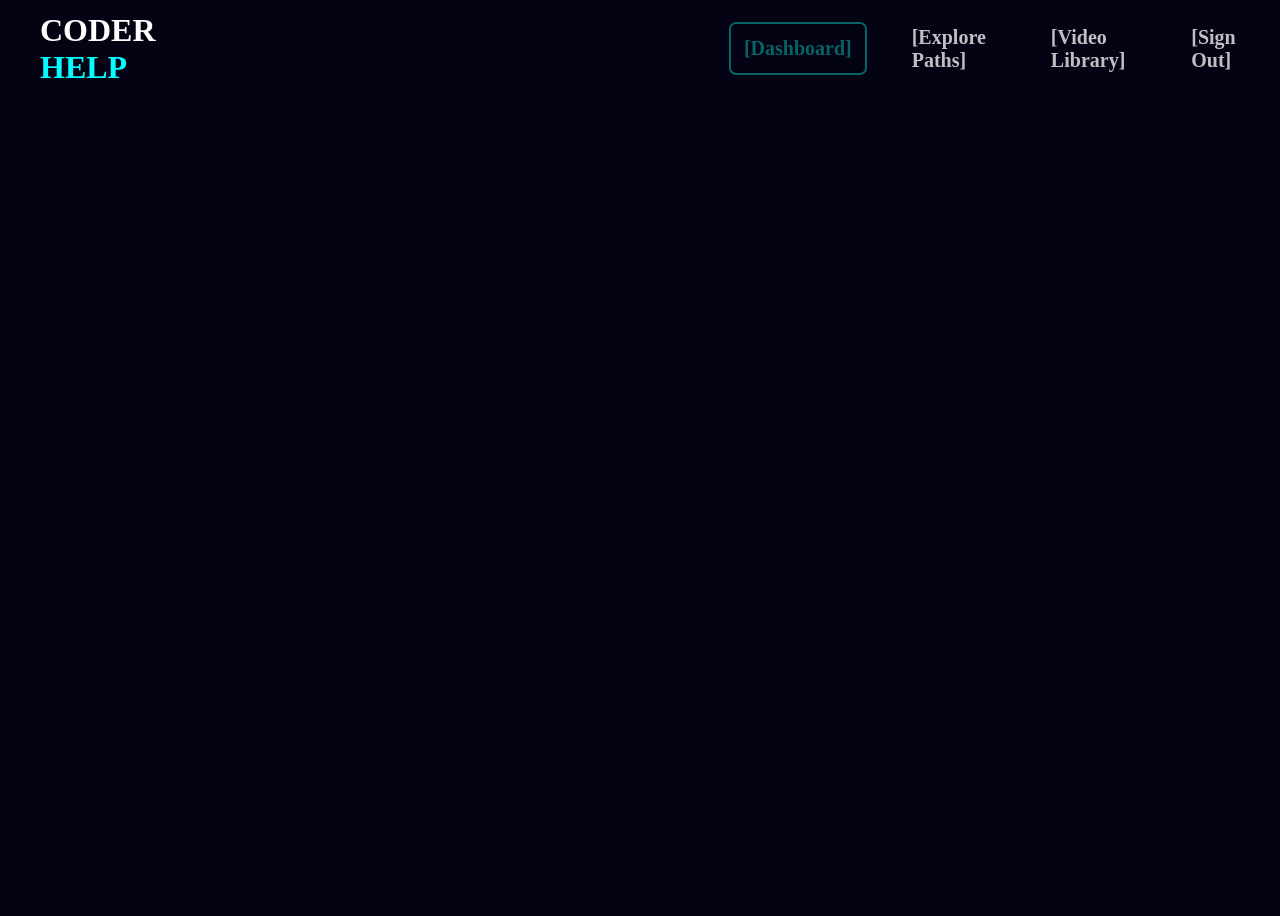
==== index.html @ d23f5383 "first commit" ====
<html>
    <head>
        <link rel="stylesheet" href="style.css">
    </head>
    <body>
        <div class="main-container">
            <div class="header">
                <div class="logo">
                    <h1 class="logo-text">Coder <span class="logo-text2">Help</span></h1>
                </div>
                <div class="menu-boxes">
                    <div class="menu-box">
                        <h3 class="menu1">[Dashboard]</h3>
                    </div>
                    <div class="menu-box">
                        <h3 class="menu2">[Explore Paths]</h3>
                    </div>
                    <div class="menu-box">
                        <h3 class="menu3">[Video Library]</h3>
                    </div>
                    <div class="menu-box">
                        <h3 class="menu4">[Sign Out]</h3>
                    </div>
                </div>
            </div>
        </div>
        <script src="script.js"></script>
    </body>
</html>
---- style.css ----
body{
    background-color : rgb(3, 3, 20);
    overflow : hidden;
}

.main-container{
    display : flex;
    flex-direction : column;
    align-items : center;
    width : 100vw;
    height : 100vh;
}

.header{
    display : flex;
    gap : 490px;
    width : 95vw;
    height : 9vh;
}

.logo{
    display : flex;
    align-items : center;
    width : 20%;
}

.logo-text{
    color : white;
}

.logo-text2{
    color : aqua;
}

.logo-text, .logo-text2{
    text-transform : uppercase;
}

.menu-boxes{
    display : flex;  
    gap : 30px;
    width : 53%;
}

.menu-box{
    display : flex;
    align-items : center;
    margin-top : 10px;
    margin-bottom : 10px;
}

.menu1, .menu2, .menu3, .menu4{
    color : rgba(255, 255, 255, 0.749);
    font-size : 20px;
    cursor : pointer;
    padding : 13px;
    border-radius : 7px;
    transition : color 0.5s ease, border-color 0.5s ease, background-color 0.5s ease;
    border: 2px solid transparent;
}

.menu1{
    color : rgba(10, 119, 119, 0.825);
    border-color : rgba(10, 119, 119, 0.825);
}
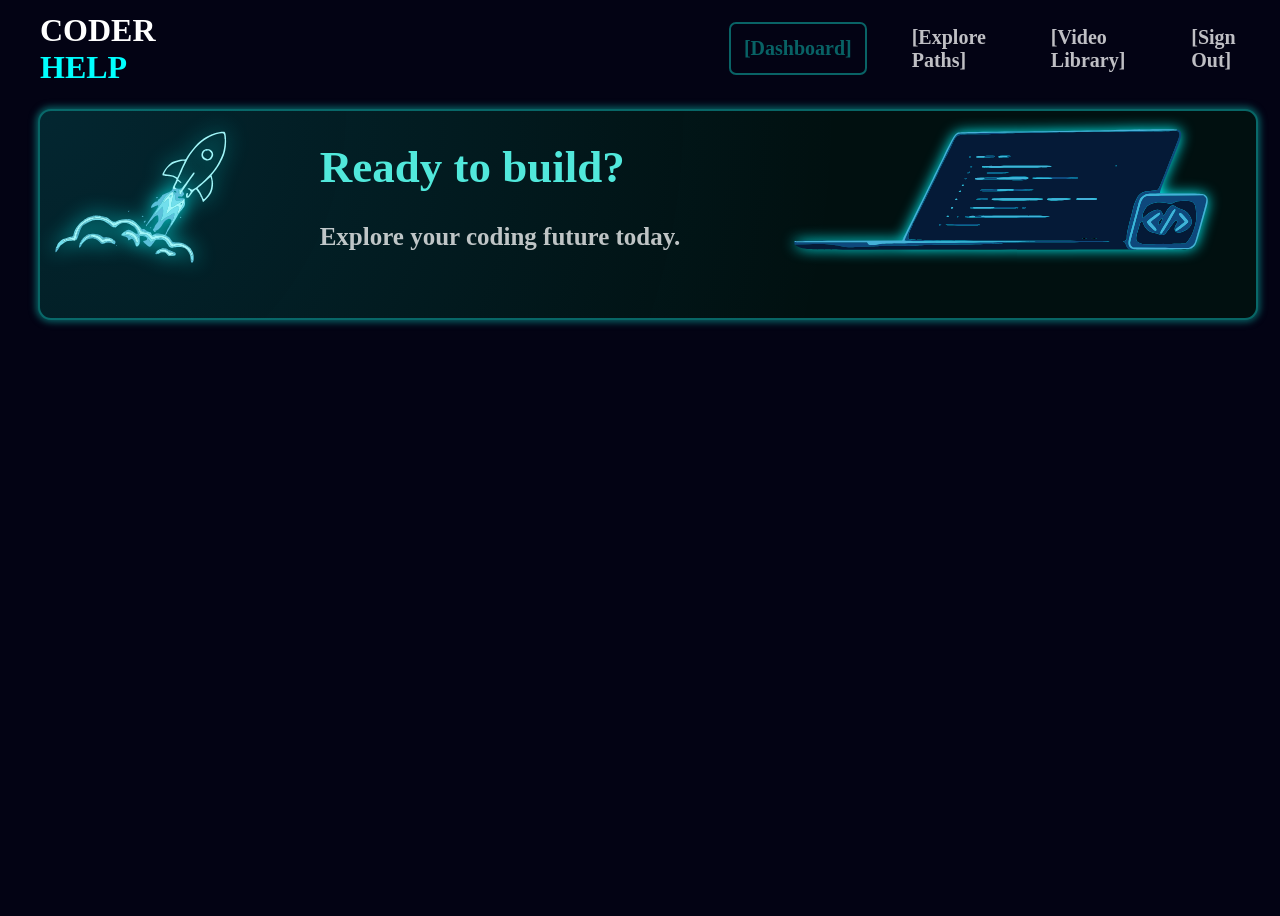
==== commit 95e81081: "Added welcome section in dashboard" ====
--- a/index.html
+++ b/index.html
@@ -23,6 +23,18 @@
                     </div>
                 </div>
             </div>
+            <div class="welcome">
+                <div class="wel-img1">
+                    <img src="rocket_ch.svg" class="rocket-img" alt="Neon Rocket">
+                </div>
+                <div class="wel-txt">
+                    <h1 class="wel-title">Ready to build?</h1>
+                    <h3 class="wel-desc">Explore your coding future today.</h3>
+                </div>
+                <div class="wel-img2">
+                    <img src="laptop_ch.svg" class="laptop-img" alt="Neon Rocket">
+                </div>
+            </div>
         </div>
         <script src="script.js"></script>
     </body>
--- a/style.css
+++ b/style.css
@@ -62,4 +62,50 @@
 .menu1{
     color : rgba(10, 119, 119, 0.825);
     border-color : rgba(10, 119, 119, 0.825);
+}
+
+.welcome{
+    display : flex;
+    width : 95vw;
+    height : 23vh;
+    border-radius : 13px;
+    border : 2px solid rgba(10, 119, 119, 0.825);
+    box-shadow: 0 0 7px 2px rgba(10, 119, 119, 0.825);
+    margin-top : 20px;
+    background-color: rgb(1, 16, 16);
+    background-image: radial-gradient(circle at top left, rgba(14, 165, 233, 0.15) 0%, transparent 65%);
+}
+
+.wel-img1{
+    width : 23%;
+}
+
+.rocket-img{
+    width : 100%;
+    filter : drop-shadow(0 0 10px aqua);
+}
+
+.wel-txt{
+    width : 30%;
+}
+
+.wel-title{
+    color : rgb(81, 232, 219);
+    font-size : 45px;
+}
+
+.wel-desc{
+    color : rgba(255, 255, 255, 0.749);
+    font-size : 25px;
+}
+
+.wel-img2{
+    width : 40%;
+}
+
+.laptop-img{
+    width : 100%;
+    filter : drop-shadow(0 0 7px aqua);
+    margin-top : 8px;
+    margin-left : 90px;
 }
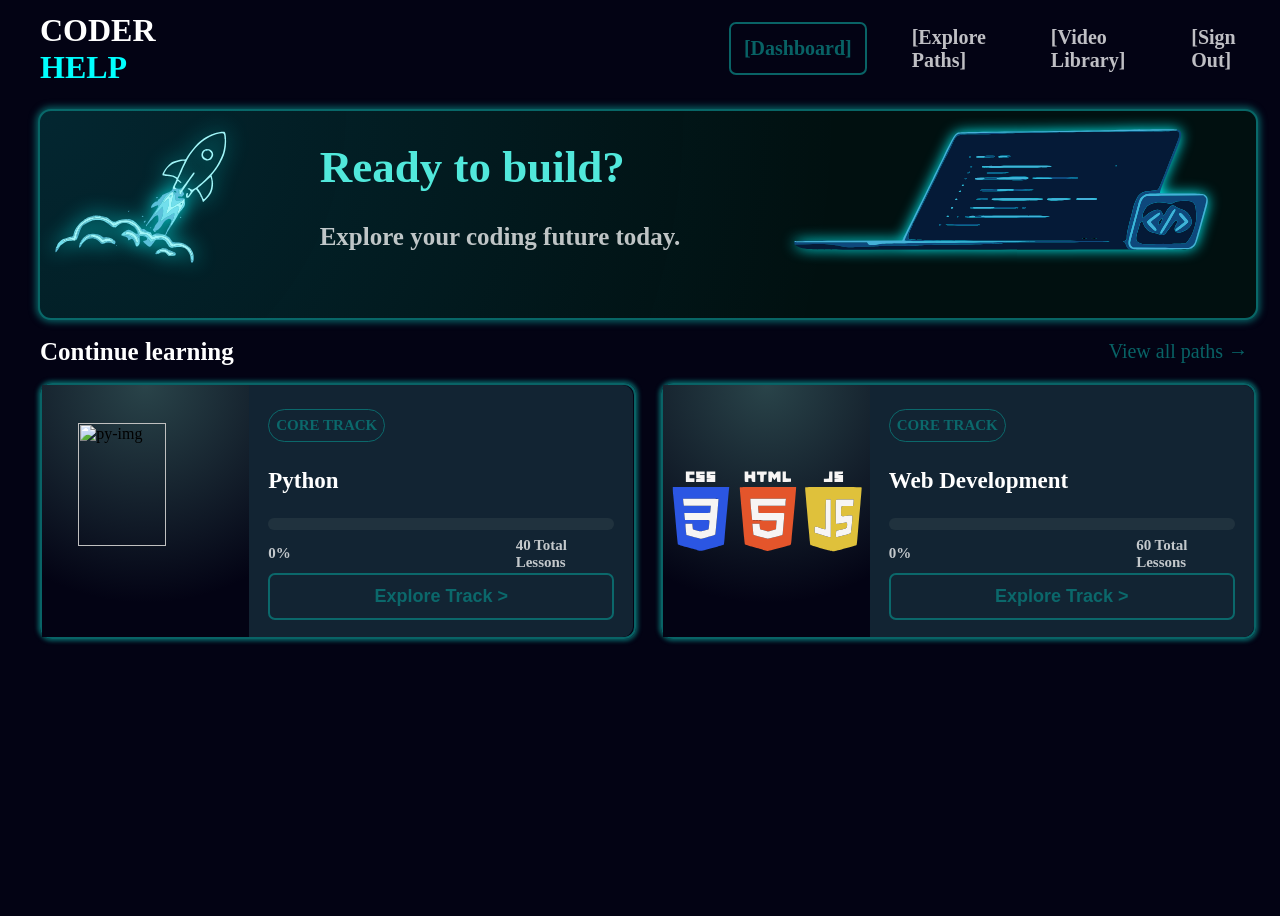
==== commit 5f0249b2: "Completed CSS for cont-learning section of dashboard" ====
--- a/index.html
+++ b/index.html
@@ -35,6 +35,58 @@
                     <img src="laptop_ch.svg" class="laptop-img" alt="Neon Rocket">
                 </div>
             </div>
+            <div class="cont-learning-txt">
+                <h3 class="cont-learning-title">Continue learning</h3>
+                <a class="all-paths" href="explore_paths.html">View all paths →</a>
+            </div>
+            <div class="cont-learnings">
+                <div class="cont-learning">
+                    <div class="lang-img">
+                        <img src="https://upload.wikimedia.org/wikipedia/commons/thumb/c/c3/Python-logo-notext.svg/960px-Python-logo-notext.svg.png" class="py-img" alt="py-img">
+                    </div>
+                    <div class="lang-desc">
+                        <div class="desc-title">
+                            <h3 class="core-track">CORE TRACK</h3>
+                        </div>
+                        <div class="desc-name">
+                            <h3 class="lang-name">Python</h3>
+                        </div>
+                        <div class="desc-bar">
+                            <div class="progress-bar"></div>
+                        </div>
+                        <div class="bar-value">
+                            <h4 class="bar-data">0% </h4>
+                            <h4 class="bar-data2">40 Total Lessons</h4>
+                        </div>
+                        <div class="explore-track">
+                            <button class="explore-btn">Explore Track ></button>
+                        </div>
+                    </div>
+                </div>
+                <div class="cont-learning">
+                    <div class="lang-img">
+                        <img src="web-img.svg" class="web-img" alt="web-img">
+                    </div>
+                    <div class="lang-desc">
+                        <div class="desc-title">
+                            <h3 class="core-track">CORE TRACK</h3>
+                        </div>
+                        <div class="desc-name">
+                            <h3 class="lang-name">Web Development</h3>
+                        </div>
+                        <div class="desc-bar">
+                            <div class="progress-bar"></div>
+                        </div>
+                        <div class="bar-value">
+                            <h4 class="bar-data">0% </h4>
+                            <h4 class="bar-data2">60 Total Lessons</h4>
+                        </div>
+                        <div class="explore-track">
+                            <button class="explore-btn">Explore Track ></button>
+                        </div>
+                    </div>
+                </div>
+            </div>
         </div>
         <script src="script.js"></script>
     </body>
--- a/style.css
+++ b/style.css
@@ -108,4 +108,163 @@
     filter : drop-shadow(0 0 7px aqua);
     margin-top : 8px;
     margin-left : 90px;
+}
+
+.cont-learning-txt{
+    display : flex;
+    align-items : center;
+    height : 7vh;
+    width : 95vw;
+}
+
+.cont-learning-title{
+    color : white;
+    font-size : 25px;
+    font-style : bold;
+}
+
+.all-paths{
+    color : rgba(10, 119, 119, 0.825);
+    font-size : 20px;
+    position : absolute;
+    right : 2.5vw;
+    cursor : pointer;
+    text-decoration : none;
+}
+
+.cont-learnings{
+    display : flex;
+    gap : 25px;
+    justify-content : center;
+    width : 95vw;
+    height : 28vh;
+}
+
+.cont-learning{
+    display : flex;
+    align-items : center;
+    width : 50%;
+    height : 28vh;
+    border-radius : 12px;
+    border : 2px solid rgba(10, 119, 119, 0.825);
+    box-shadow: 0 0 4px 2px rgba(10, 119, 119, 0.825);
+}
+
+.lang-img{
+    background-color : rgb(3, 3, 20);
+    background-image : radial-gradient(circle at top, rgba(61, 101, 101, 0.66) 0%, transparent 80%);
+    display : flex;
+    align-items : center;
+    justify-content : center;
+    width : 35%;
+    height : 100%;
+}
+
+.py-img{
+    width : 65%;
+    height : 70%;
+}
+
+.web-img{
+    width : 100%;
+    height : 100%;
+}
+
+.lang-desc{
+    width : 65%;
+    height : 100%;
+    background-color: rgb(18, 36, 51);;
+    display : flex;
+    align-items : center;
+    justify-content : center;
+    flex-direction : column;    
+    border-radius : 0 11px 11px 0;
+}
+
+.desc-title{
+    display : flex;
+    align-items : center;
+    width : 90%;
+    height : 22%;
+}
+
+.desc-name{
+    display : flex;
+    align-items : center;
+    width : 90%;
+    height : 22%;
+}
+
+.desc-bar{
+    display : flex;
+    align-items : center;
+    width : 90%;
+    height : 12%;
+}
+
+.bar-value{
+    display : flex;
+    align-items : center;
+    width : 90%;
+    height : 12%;
+}
+
+.explore-track{
+    display : flex;
+    align-items : center;
+    justify-content : center;
+    width : 90%;
+    height : 22%;
+}
+
+.core-track{
+    display : flex;
+    justify-content : center;
+    align-items : center;
+    color : rgba(10, 119, 119, 0.825);
+    font-size : 15px;
+    border : 1px solid rgba(10, 119, 119, 0.825);
+    border-radius : 50px;
+    padding : 7px;
+}
+
+.lang-name{
+    color : white;
+    font-size : 23px;
+}
+
+.progress-bar{
+    background-color: rgb(32, 50, 62);
+    width : 100%;
+    height : 40%;
+    border-radius : 50px;
+}
+
+.bar-data{
+    color : rgba(255, 255, 255, 0.749);
+    font-size : 15px;
+}
+
+.bar-data2{
+    color : rgba(255, 255, 255, 0.749);
+    font-size : 15px;
+    margin-left : 65%;
+}
+
+.explore-btn{
+    background : transparent;
+    color : rgba(10, 119, 119, 0.825);
+    font-size : 18px;
+    font-weight : bold;
+    border : 2px solid rgba(10, 119, 119, 0.825);
+    border-radius : 7px;
+    width : 100%;
+    height : 85%;
+    cursor : pointer;
+    transition :  0.5s;
+}
+
+.explore-btn:hover{
+    transform : translateX(10px);
+    box-shadow : 0 1px 3px 0 aqua;
 }
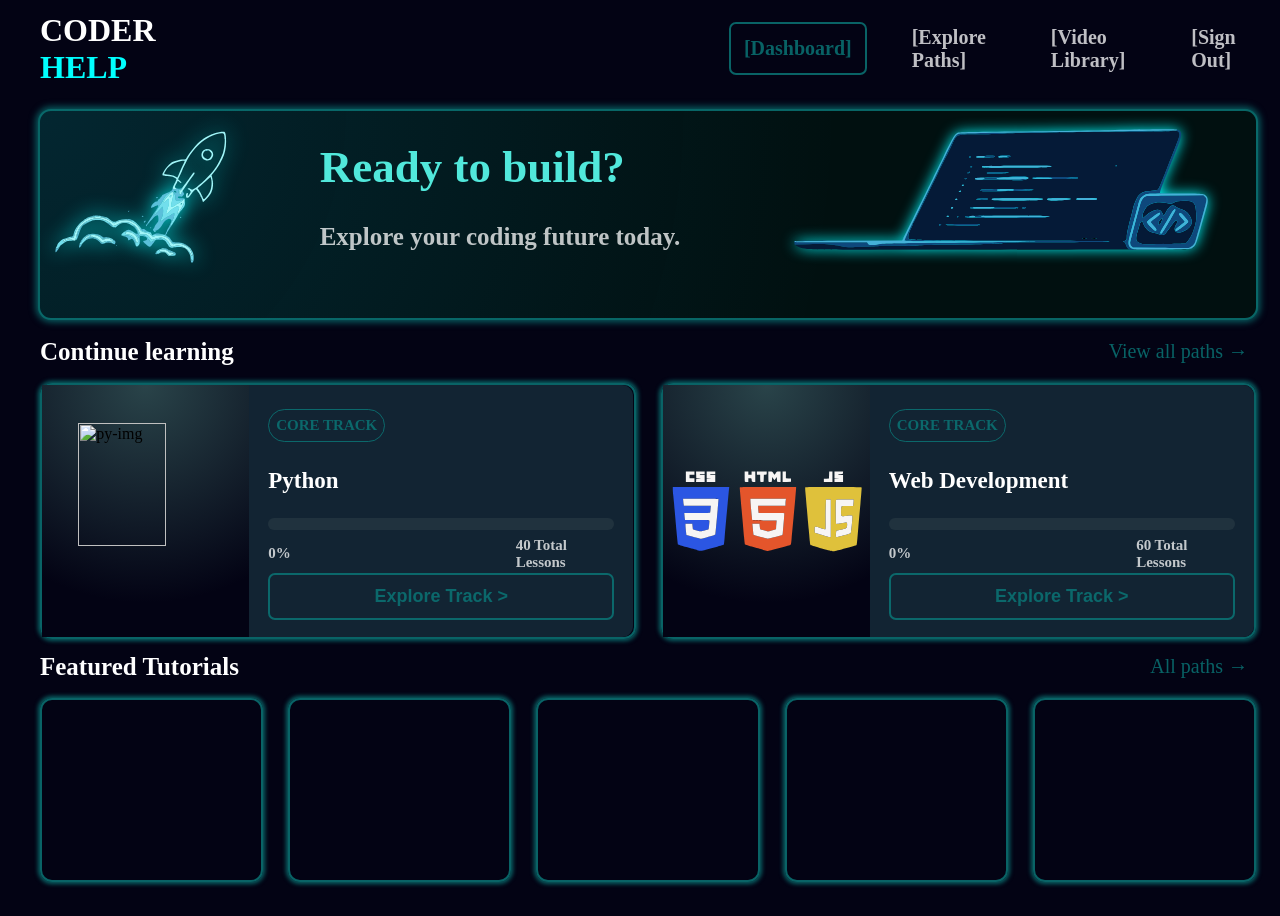
==== commit b90aa5ba: "Added featured tutorials section in dashboard" ====
--- a/index.html
+++ b/index.html
@@ -87,6 +87,17 @@
                     </div>
                 </div>
             </div>
+            <div class="cont-learning-txt">
+                <h3 class="cont-learning-title">Featured Tutorials</h3>
+                <a class="all-paths" href="videos.html">All paths →</a>
+            </div>
+            <div class="featured-tutorials">
+                <div class="featured-tutorial"></div>
+                <div class="featured-tutorial"></div>
+                <div class="featured-tutorial"></div>
+                <div class="featured-tutorial"></div>
+                <div class="featured-tutorial"></div>
+            </div>
         </div>
         <script src="script.js"></script>
     </body>
--- a/style.css
+++ b/style.css
@@ -267,4 +267,22 @@
 .explore-btn:hover{
     transform : translateX(10px);
     box-shadow : 0 1px 3px 0 aqua;
+}
+
+.featured-tutorials{
+    display : flex;
+    gap : 25px;
+    justify-content : center;
+    width : 95vw;
+    height : 20vh;
+}
+
+.featured-tutorial{
+    display : flex;
+    align-items : center;
+    width : 20%;
+    height : 20vh;
+    border-radius : 12px;
+    border : 2px solid rgba(10, 119, 119, 0.825);
+    box-shadow: 0 0 4px 2px rgba(10, 119, 119, 0.825);
 }
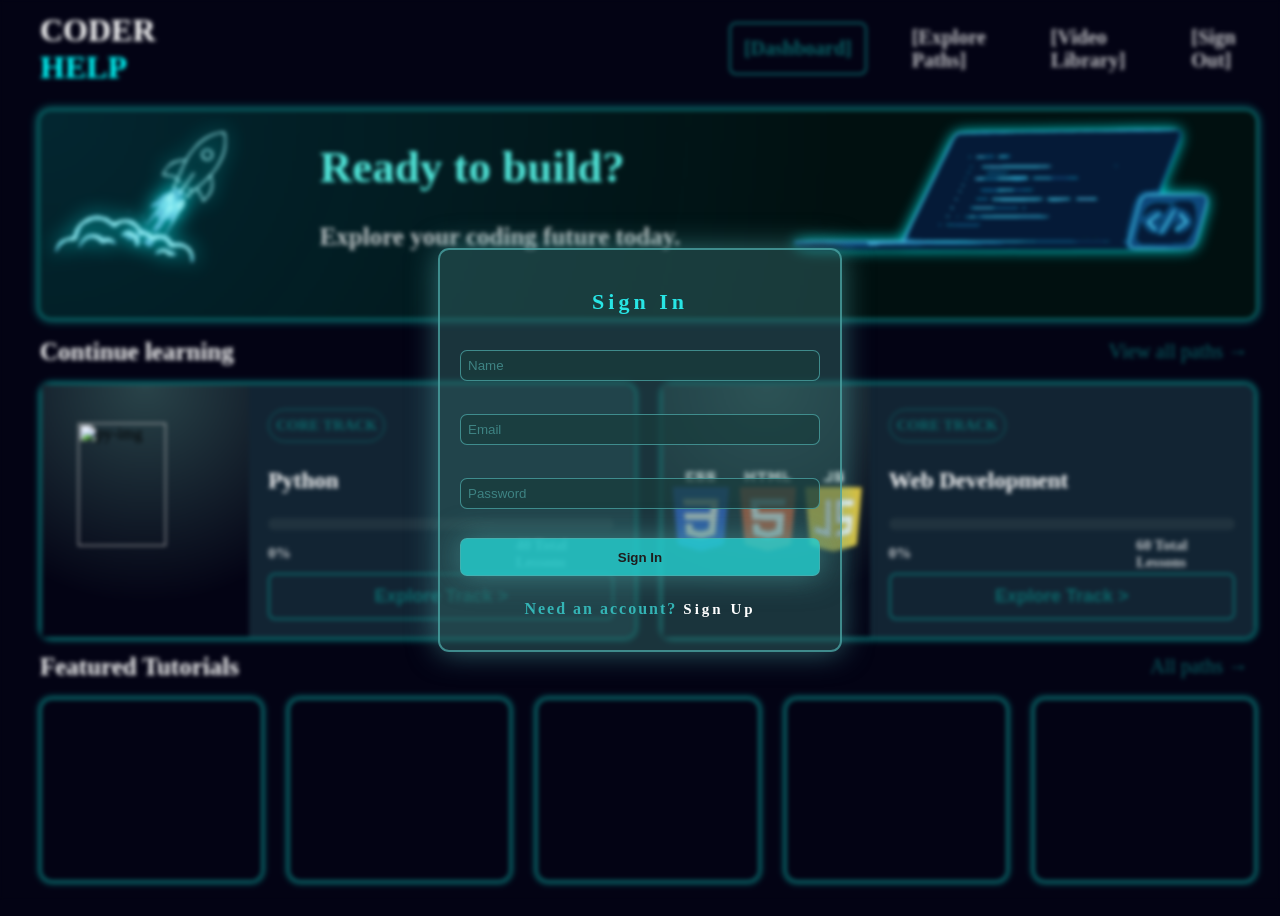
==== commit 4050ac57: "Made the CSS overlay for logic and register" ====
--- a/index.html
+++ b/index.html
@@ -99,6 +99,28 @@
                 <div class="featured-tutorial"></div>
             </div>
         </div>
+        <div class="overlay">
+            <div class="login">
+                <div class="txt-box">
+                    <h2 class="login-txt">Sign In</h2>
+                </div>
+                <div class="name-box">
+                    <input type="text" class="name" placeholder="Name">
+                </div>
+                <div class="email-box">
+                    <input type="text" class="email" placeholder="Email">
+                </div>
+                <div class="pass-box">
+                    <input type="password" class="pass" placeholder="Password">
+                </div>
+                <div class="submit-box">
+                    <button class="submit-btn" id="login-btn">Sign In</button>
+                </div>
+                <div class="signUp">
+                    <h4 class="signUp-txt">Need an account? <a class="signUp-link" href="register.html">Sign Up</a></h4>
+                </div>
+            </div>
+        </div>
         <script src="script.js"></script>
     </body>
 </html>
--- a/style.css
+++ b/style.css
@@ -2,6 +2,21 @@
     background-color : rgb(3, 3, 20);
     overflow : hidden;
 }
+
+input{
+    color : white;
+    background-color : rgba(25, 61, 61, 0.695);
+    border : 1px solid rgba(80, 174, 174, 0.704);
+    border-radius : 7px;
+    padding : 7px;
+    width : 100%;
+    outline : none;
+}
+
+::placeholder{
+    color : rgb(62, 131, 131);
+}
+
 
 .main-container{
     display : flex;
@@ -285,4 +300,111 @@
     border-radius : 12px;
     border : 2px solid rgba(10, 119, 119, 0.825);
     box-shadow: 0 0 4px 2px rgba(10, 119, 119, 0.825);
-}+}
+
+.overlay{
+    visibility : visible;
+    display : flex;
+    align-items : center;
+    justify-content : center;
+    position : absolute;
+    width : 100vw;
+    height : 100vh;
+    top : 0;
+    left : 0;
+    z-index : 1000;
+    backdrop-filter : blur(2px);
+}
+
+.login{
+    display : flex;
+    flex-direction : column;
+    align-items : center;
+    justify-content : center;
+    background-color : rgba(49, 98, 98, 0.526);
+    width : 400px;
+    height : 400px;
+    border-radius : 11px;
+    border : 2px solid rgba(80, 174, 174, 0.704);
+    box-shadow : 0 0 30px rgba(80, 174, 174, 0.558);
+}
+
+.text-box{
+    display : flex;
+    align-items : center;
+    justify-content : center;
+    width : 95%;
+    height : 20%;
+}
+
+.login-txt{
+    color : rgb(40, 229, 229);
+    font-size : 22px;
+    letter-spacing: 4px;
+}
+
+.name-box{
+    display : flex;
+    align-items : center;
+    justify-content : center;
+    width : 90%;
+    height : 16%;
+}
+
+.email-box{
+    display : flex;
+    align-items : center;
+    justify-content : center;
+    width : 90%;
+    height : 16%;
+}
+
+.pass-box{
+    display : flex;
+    align-items : center;
+    justify-content : center;
+    width : 90%;
+    height : 16%;
+}
+
+.submit-box{
+    display : flex;
+    align-items : center;
+    justify-content : center;
+    width : 90%;
+    height : 16%;
+}
+
+.submit-btn{
+    background-color : rgba(39, 210, 210, 0.812);
+    color : rgb(32, 28, 28);
+    width : 100%;
+    height : 60%;
+    border : 1px solid rgba(80, 174, 174, 0.704);
+    border-radius : 7px;
+    box-shadow : 0 0 30px rgba(80, 174, 174, 0.558);
+    font-weight : bold;
+    cursor : pointer;
+}
+
+.signUp{
+    display : flex;
+    align-items : center;
+    justify-content : center;
+    width : 90%;
+    height : 10%;
+}
+
+.signUp-txt{
+    font-size : 16px;
+    color : rgba(56, 199, 199, 0.858);
+    letter-spacing : 2px;
+}
+
+.signUp-link{
+    font-size : 15px;
+    color : white;
+    cursor : pointer;
+    letter-spacing: 3px;
+    text-decoration : none;
+}
